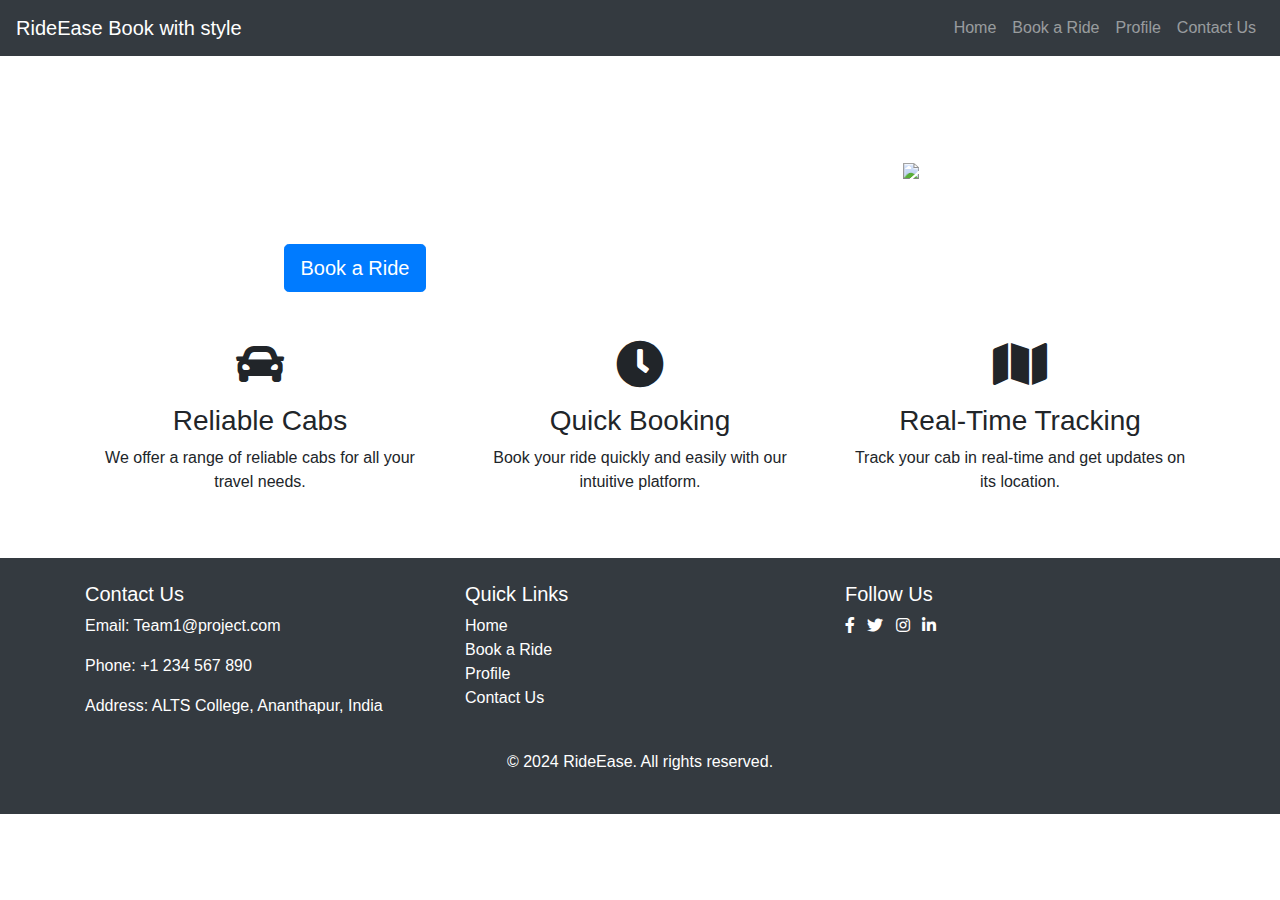
==== index.html @ f96d426b "Add files via upload" ====
<!DOCTYPE html>
<html lang="en">
<head>
    <meta charset="UTF-8">
    <meta name="viewport" content="width=device-width, initial-scale=1.0">
    <title>RideEase - Home</title>
    <link rel="stylesheet" href="https://stackpath.bootstrapcdn.com/bootstrap/4.5.2/css/bootstrap.min.css">
    <link rel="stylesheet" href="https://cdnjs.cloudflare.com/ajax/libs/font-awesome/5.15.1/css/all.min.css">
    <link rel="stylesheet" href="css/styles.css">
</head>
<body>
    <!-- Navbar -->
    <nav class="navbar navbar-expand-lg navbar-dark bg-dark">
        <a class="navbar-brand" href="index.html">RideEase <span class="caption">Book with style</span></a>
        <button class="navbar-toggler" type="button" data-toggle="collapse" data-target="#navbarNav" aria-controls="navbarNav" aria-expanded="false" aria-label="Toggle navigation">
            <span class="navbar-toggler-icon"></span>
        </button>
        <div class="collapse navbar-collapse" id="navbarNav">
            <ul class="navbar-nav ml-auto">
                <li class="nav-item"><a class="nav-link" href="index.html">Home</a></li>
                <li class="nav-item"><a class="nav-link" href="booking.html">Book a Ride</a></li>
                <li class="nav-item"><a class="nav-link" href="profile.html">Profile</a></li>
                <li class="nav-item"><a class="nav-link" href="contact.html">Contact Us</a></li>
            </ul>
        </div>
    </nav>

    <!-- Hero Section -->
    <header class="hero-section text-center text-white">
        <div class="container">
            <div class="row align-items-center">
                <div class="col-md-6">
                    <h1 class="display-4">Welcome to RideEase</h1>
                    <p class="lead">Your convenient way to book cabs in real-time</p>
                    <a href="booking.html" class="btn btn-primary btn-lg">Book a Ride</a>
                </div>
                <div class="col-md-6">
                    <img src="C:/Users/user/Downloads/Taxi.jpg" alt="Taxi" class="img-fluid">
                </div>
            </div>
        </div>
    </header>

    <!-- Features Section -->
    <section class="features py-5">
        <div class="container">
            <div class="row text-center">
                <div class="col-md-4">
                    <div class="feature-box">
                        <i class="fa fa-car fa-3x mb-3"></i>
                        <h3>Reliable Cabs</h3>
                        <p>We offer a range of reliable cabs for all your travel needs.</p>
                    </div>
                </div>
                <div class="col-md-4">
                    <div class="feature-box">
                        <i class="fa fa-clock fa-3x mb-3"></i>
                        <h3>Quick Booking</h3>
                        <p>Book your ride quickly and easily with our intuitive platform.</p>
                    </div>
                </div>
                <div class="col-md-4">
                    <div class="feature-box">
                        <i class="fa fa-map fa-3x mb-3"></i>
                        <h3>Real-Time Tracking</h3>
                        <p>Track your cab in real-time and get updates on its location.</p>
                    </div>
                </div>
            </div>
        </div>
    </section>

    <!-- Footer -->
    <footer class="bg-dark text-white py-4">
        <div class="container">
            <div class="row">
                <div class="col-md-4">
                    <h5>Contact Us</h5>
                    <p>Email: Team1@project.com</p>
                    <p>Phone: +1 234 567 890</p>
                    <p>Address: ALTS College, Ananthapur, India</p>
                </div>
                <div class="col-md-4">
                    <h5>Quick Links</h5>
                    <ul class="list-unstyled">
                        <li><a href="index.html" class="text-white">Home</a></li>
                        <li><a href="booking.html" class="text-white">Book a Ride</a></li>
                        <li><a href="profile.html" class="text-white">Profile</a></li>
                        <li><a href="contact.html" class="text-white">Contact Us</a></li>
                    </ul>
                </div>
                <div class="col-md-4">
                    <h5>Follow Us</h5>
                    <a href="#" class="text-white mr-2"><i class="fab fa-facebook-f"></i></a>
                    <a href="#" class="text-white mr-2"><i class="fab fa-twitter"></i></a>
                    <a href="#" class="text-white mr-2"><i class="fab fa-instagram"></i></a>
                    <a href="#" class="text-white"><i class="fab fa-linkedin-in"></i></a>
                </div>
            </div>
            <div class="text-center mt-3">
                <p>&copy; 2024 RideEase. All rights reserved.</p>
            </div>
        </div>
    </footer>

    <script src="https://code.jquery.com/jquery-3.5.1.slim.min.js"></script>
    <script src="https://cdn.jsdelivr.net/npm/@popperjs/core@2.5.4/dist/umd/popper.min.js"></script>
    <script src="https://stackpath.bootstrapcdn.com/bootstrap/4.5.2/js/bootstrap.min.js"></script>
</body>
</html>
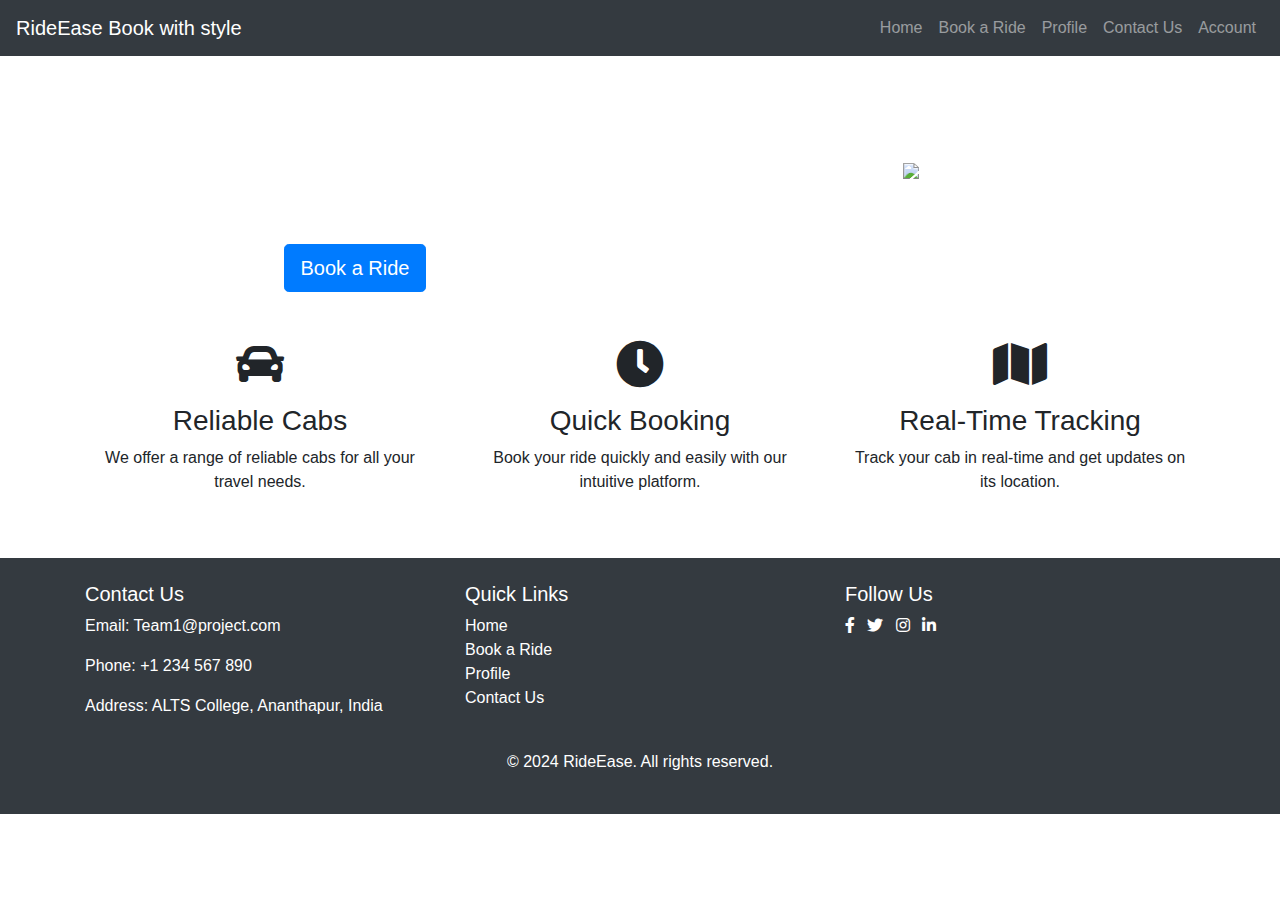
==== commit 390319c4: "Update index.html" ====
--- a/index.html
+++ b/index.html
@@ -21,6 +21,7 @@
                 <li class="nav-item"><a class="nav-link" href="booking.html">Book a Ride</a></li>
                 <li class="nav-item"><a class="nav-link" href="profile.html">Profile</a></li>
                 <li class="nav-item"><a class="nav-link" href="contact.html">Contact Us</a></li>
+                <li class="nav-item"><a class="nav-link" href="registration.html">Account</a></li>
             </ul>
         </div>
     </nav>
@@ -35,7 +36,7 @@
                     <a href="booking.html" class="btn btn-primary btn-lg">Book a Ride</a>
                 </div>
                 <div class="col-md-6">
-                    <img src="C:/Users/user/Downloads/Taxi.jpg" alt="Taxi" class="img-fluid">
+                    <img src="https://github.com/babasahil29/RideEase/blob/main/Taxi.jpg?raw=true" alt="Taxi" class="img-fluid">
                 </div>
             </div>
         </div>
